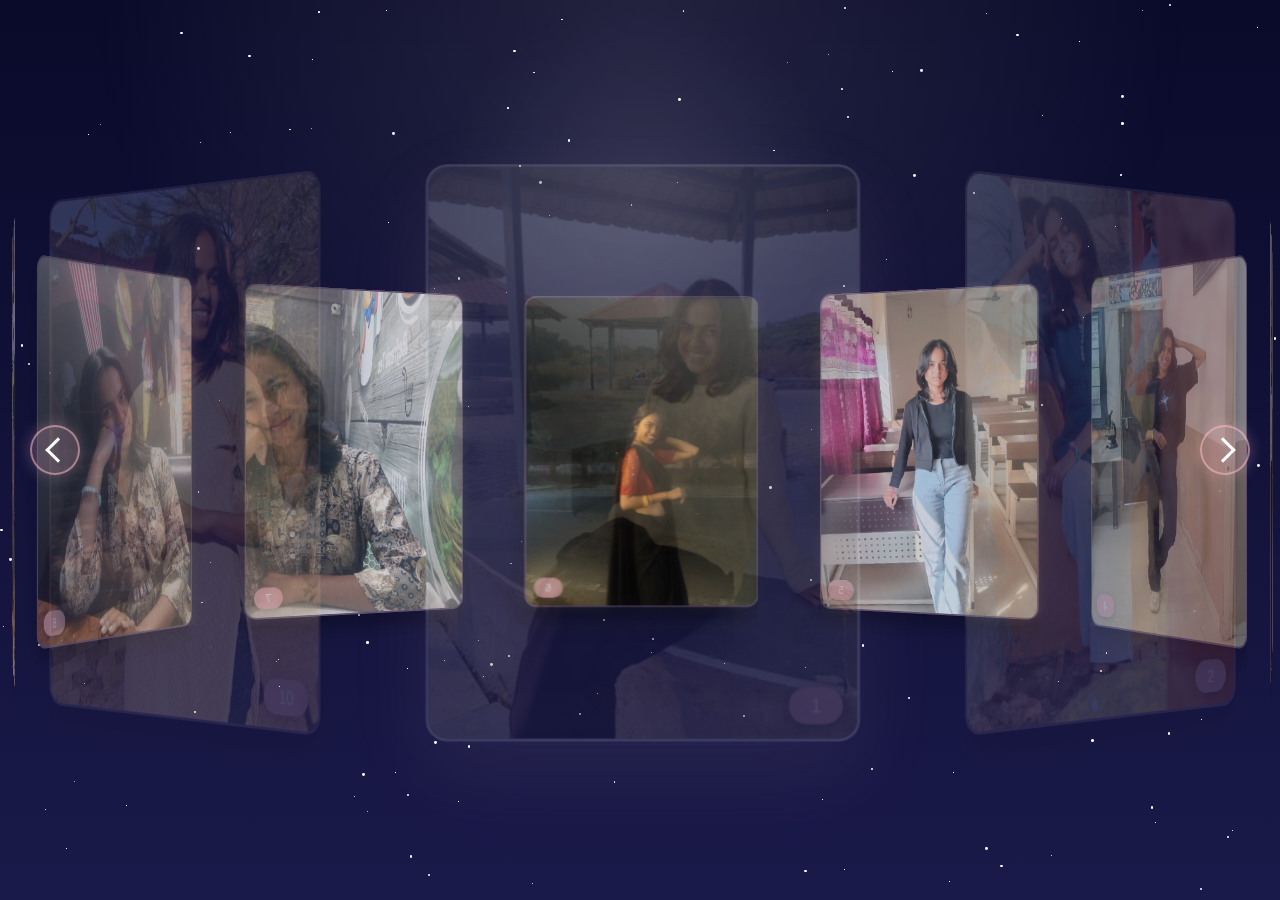
==== gallary.html @ 9e4a2fd0 "initial commit" ====
<!DOCTYPE html>
<html>
<head>
    <meta name="viewport" content="width=device-width, initial-scale=1.0">
    <style>
        /* Your existing CSS styles */
        body {
            margin: 0;
            padding: 0;
            min-height: 100vh;
            background: linear-gradient(to bottom, #0a0a2a, #1a1a4a);
            display: flex;
            justify-content: center;
            align-items: center;
            overflow: hidden;
            font-family: 'Arial', sans-serif;
        }

        .nav-button {
            position: fixed;
            top: 50%;
            transform: translateY(-50%);
            width: 50px;
            height: 50px;
            background: rgba(255, 192, 203, 0.2);
            border: 2px solid rgba(255, 192, 203, 0.5);
            border-radius: 50%;
            cursor: pointer;
            display: flex;
            align-items: center;
            justify-content: center;
            color: white;
            font-size: 24px;
            transition: all 0.3s ease;
            z-index: 1000;
            box-shadow: 0 0 15px rgba(255, 192, 203, 0.3);
        }

        .nav-button:hover {
            background: rgba(255, 192, 203, 0.4);
            box-shadow: 
                0 0 20px rgba(255, 192, 203, 0.5),
                0 0 40px rgba(255, 192, 203, 0.3);
        }

        .nav-button.prev {
            left: 30px;
        }

        .nav-button.next {
            right: 30px;
        }

        .nav-button::before {
            content: '';
            position: absolute;
            width: 15px;
            height: 15px;
            border-top: 3px solid white;
            border-right: 3px solid white;
            transition: all 0.3s ease;
        }

        .nav-button.prev::before {
            transform: rotate(-135deg);
            margin-left: 5px;
        }

        .nav-button.next::before {
            transform: rotate(45deg);
            margin-right: 5px;
        }

        .nav-button:active {
            transform: translateY(-50%) scale(0.95);
        }

        .nav-button.active {
            background: rgba(255, 192, 203, 0.6);
            box-shadow: 
                0 0 30px rgba(255, 192, 203, 0.7),
                0 0 50px rgba(255, 192, 203, 0.4);
        }

        .spotlight {
            position: fixed;
            top: 0;
            left: 50%;
            width: 400px;
            height: 400px;
            transform: translateX(-50%);
            background: radial-gradient(circle at center, rgba(255,255,255,0.1) 0%, transparent 70%);
            pointer-events: none;
            z-index: 2;
            animation: spotlightPulse 4s infinite;
        }

        @keyframes spotlightPulse {
            0%, 100% { opacity: 0.5; }
            50% { opacity: 0.8; }
        }

        .stars {
            position: fixed;
            top: 0;
            left: 0;
            width: 100%;
            height: 100%;
            pointer-events: none;
        }

        .star {
            position: absolute;
            background: white;
            border-radius: 50%;
            animation: twinkle 1.5s infinite ease-in-out;
        }

        @keyframes twinkle {
            0%, 100% { opacity: 0.3; transform: scale(1); }
            50% { opacity: 1; transform: scale(1.2); }
        }

        .gallery-container {
            position: fixed;
            top: 50%;
            left: 50%;
            transform: translate(-50%, -50%);
            width: 100vw;
            height: 100vh;
            display: flex;
            justify-content: center;
            align-items: center;
            perspective: 2000px;
        }

        .gallery {
            position: relative;
            width: 300px;
            height: 400px;
            transform-style: preserve-3d;
            transition: transform 0.5s ease-out;
        }

        .card {
            position: absolute;
            width: 300px;
            height: 400px;
            background: rgba(255, 255, 255, 0.1);
            border-radius: 15px;
            backdrop-filter: blur(5px);
            border: 2px solid rgba(255, 192, 203, 0.3);
            transition: all 0.6s cubic-bezier(0.4, 0.0, 0.2, 1);
            cursor: pointer;
            overflow: hidden;
            transform-origin: center center;
            box-shadow: 0 10px 30px rgba(0,0,0,0.5);
            opacity: 0; /* Initially hidden */
            transform: translate3d(0, 1000, -1000px); /* Initially wrapped/closed */
        }

        .card::before {
            content: '';
            position: absolute;
            top: 0;
            left: 0;
            right: 0;
            bottom: 0;
            background: linear-gradient(135deg, rgba(255,255,255,0.3) 0%, transparent 60%);
            z-index: 2;
            transition: opacity 0.3s;
        }

        .card::after {
            content: '';
            position: absolute;
            top: -100%;
            left: -100%;
            right: -100%;
            bottom: -100%;
            background: radial-gradient(circle at center, rgba(255,255,255,0.8) 0%, transparent 50%);
            opacity: 0;
            transition: opacity 0.3s;
            pointer-events: none;
        }

        .card.active {
            transform: scale(1.2) translateZ(200px);
            box-shadow: 0 20px 60px rgba(255, 192, 203, 0.4);
            border: 2px solid rgba(255, 255, 255, 0.8);
        }

        .card.active::after {
            opacity: 0.1;
        }

        .card img {
            width: 100%;
            height: 100%;
            object-fit: cover;
            transform: scale(1.1);
            transition: transform 0.5s;
        }

        .card:hover img {
            transform: scale(1.2);
        }

        .number {
            position: absolute;
            bottom: 10px;
            right: 10px;
            background: rgba(255, 192, 203, 0.7);
            color: white;
            padding: 5px 15px;
            border-radius: 15px;
            font-size: 14px;
            z-index: 3;
            box-shadow: 0 2px 10px rgba(0,0,0,0.3);
            backdrop-filter: blur(5px);
        }

        .ambient-light {
            position: fixed;
            pointer-events: none;
            width: 100%;
            height: 100%;
            background: radial-gradient(
                circle at 50% 0%,
                rgba(255,255,255,0.1) 0%,
                transparent 50%
            );
            z-index: 1;
        }

        /* Responsive Styles */
        @media (max-width: 768px) {
            .gallery, .card {
                width: 240px;
                height: 320px;
            }

            .nav-button {
                width: 40px;
                height: 40px;
                font-size: 20px;
            }

            .nav-button.prev {
                left: 10px;
            }

            .nav-button.next {
                right: 10px;
            }

            .nav-button::before {
                width: 12px;
                height: 12px;
            }

            .spotlight {
                width: 300px;
                height: 300px;
            }

            .number {
                font-size: 12px;
                padding: 4px 12px;
            }
        }

        @media (max-width: 480px) {
            .gallery, .card {
                width: 180px;
                height: 240px;
            }

            .nav-button {
                width: 30px;
                height: 30px;
                font-size: 16px;
            }

            .nav-button::before {
                width: 10px;
                height: 10px;
            }

            .spotlight {
                width: 200px;
                height: 200px;
            }

            .number {
                font-size: 10px;
                padding: 3px 10px;
            }
        }
    </style>
</head>
<body>
    <div class="ambient-light"></div>
    <div class="spotlight"></div>
    <div class="stars"></div>
    <audio id="audio" src="sfx/Khudaya Khair Billu Barber 320 Kbps (mp3cut.net).mp3"></audio>
    <button class="nav-button prev" aria-label="Previous"></button>
    <button class="nav-button next" aria-label="Next"></button>
    <div class="gallery-container">
        <div class="gallery"></div>
    </div>

    <script>
        function createStars() {
            const starsContainer = document.querySelector('.stars');
            for (let i = 0; i < 200; i++) {
                const star = document.createElement('div');
                star.className = 'star';
                star.style.width = Math.random() * 3 + 'px';
                star.style.height = star.style.width;
                star.style.left = Math.random() * 100 + '%';
                star.style.top = Math.random() * 100 + '%';
                star.style.animationDelay = Math.random() * 2 + 's';
                starsContainer.appendChild(star);
            }
        }

        function createGallery() {
            const gallery = document.querySelector('.gallery');
            const totalCards = 10;
            const radius = window.innerWidth < 768 ? 400 : 600;
            let currentAngle = 0;
            let isDragging = false;
            let startX = 0;
            let currentX = 0;
            let autoRotateInterval;

            const prevButton = document.querySelector('.nav-button.prev');
            const nextButton = document.querySelector('.nav-button.next');

            // Array of image URLs
            const imageUrls = [
                'pc1.jpeg',
                'pc2.jpeg',
                'pc3.jpeg',
                'pc4.jpeg',
                'pc5.jpeg',
                'pc6.jpeg',
                'pc7.jpeg',
                'pc8.jpeg',
                'pc9.jpeg',
                'pc10.jpeg'
                
            ];

            // Create cards
            for (let i = 0; i < totalCards; i++) {
                const card = document.createElement('div');
                card.className = 'card';
                card.innerHTML = `
                    <img src="${imageUrls[i]}" alt="photo ${i + 1}">
                    <div class="number">${i + 1}</div>
                `;
                gallery.appendChild(card);
            }

            // Function to open the cards gradually
            function openCards() {
                const cards = document.querySelectorAll('.card');
                cards.forEach((card, index) => {
                    setTimeout(() => {
                        card.style.opacity = 1;
                        card.style.transform = `translate3d(0, 0, 0)`;
                    }, index * 200); // Delay each card by 200ms
                });

                // Start auto-rotate after all cards are open
                setTimeout(() => {
                    startAutoRotate();
                }, totalCards * 200 + 1000); // Wait for all cards to open + 1 second
            }

            // Auto-rotate function
            function startAutoRotate() {
                autoRotateInterval = setInterval(() => {
                    currentAngle += 1; // Rotate by 0.5 degree per interval (slower rotation)
                    updateCards();
                }, 60); // Adjust the interval for faster/slower rotation
            }

            // Stop auto-rotate on user interaction
            function stopAutoRotate() {
                clearInterval(autoRotateInterval);
            }

            // Start opening the cards after a short delay
            setTimeout(() => {
                openCards();
            }, 1000); // Start opening cards after 1 second

            // Navigation button click handlers
            prevButton.addEventListener('click', () => {
                stopAutoRotate();
                rotateGallery(1);
            });
            nextButton.addEventListener('click', () => {
                stopAutoRotate();
                rotateGallery(-1);
            });

            function rotateGallery(direction) {
                currentAngle += direction * 36; // 360 / 10 cards = 36 degrees per card
                updateCards();
            }

            function updateCards() {
                const cards = document.querySelectorAll('.card');
                cards.forEach((card, index) => {
                    const angle = (currentAngle + (index * (360 / totalCards))) * (Math.PI / 180);
                    const x = Math.sin(angle) * radius;
                    const z = Math.cos(angle) * radius;
                    const rotateY = angle * (180 / Math.PI);

                    card.style.transform = `translate3d(${x}px, 0, ${z}px) rotateY(${rotateY}deg)`;

                    const normalizedAngle = ((currentAngle + (index * (360 / totalCards))) % 360 + 360) % 360;
                    if (normalizedAngle > 350 || normalizedAngle < 10) {
                        card.classList.add('active');
                    } else {
                        card.classList.remove('active');
                    }

                    const opacity = Math.max(0.2, 1 - Math.abs(normalizedAngle - 180) / 180);
                    card.style.opacity = opacity;
                });
            }

            // Mouse and touch event handlers
            gallery.addEventListener('mousedown', (e) => {
                isDragging = true;
                startX = e.clientX;
                currentX = currentAngle;
                gallery.style.cursor = 'grabbing';
                stopAutoRotate();
            });

            window.addEventListener('mousemove', (e) => {
                if (!isDragging) return;
                const diff = (e.clientX - startX) * 0.5;
                currentAngle = currentX + diff;
                updateCards();

                // Light up the appropriate button based on drag direction
                const dragDirection = e.movementX;
                prevButton.classList.toggle('active', dragDirection < 0);
                nextButton.classList.toggle('active', dragDirection > 0);
            });

            window.addEventListener('mouseup', () => {
                isDragging = false;
                gallery.style.cursor = 'grab';
                prevButton.classList.remove('active');
                nextButton.classList.remove('active');
                setTimeout(startAutoRotate, 2000); // Restart auto-rotate after 2 seconds
            });

            // Touch events
            gallery.addEventListener('touchstart', (e) => {
                isDragging = true;
                startX = e.touches[0].clientX;
                currentX = currentAngle;
                stopAutoRotate();
                e.preventDefault();
            });

            window.addEventListener('touchmove', (e) => {
                if (!isDragging) return;
                const diff = (e.touches[0].clientX - startX) * 0.5;
                currentAngle = currentX + diff;
                updateCards();

                // Light up the appropriate button based on touch direction
                const touchDirection = e.touches[0].clientX - startX;
                prevButton.classList.toggle('active', touchDirection < 0);
                nextButton.classList.toggle('active', touchDirection > 0);

                e.preventDefault();
            }, { passive: false });

            window.addEventListener('touchend', () => {
                isDragging = false;
                prevButton.classList.remove('active');
                nextButton.classList.remove('active');
                setTimeout(startAutoRotate, 2000); // Restart auto-rotate after 2 seconds
            });

            // Mouse wheel handler
            window.addEventListener('wheel', (e) => {
                stopAutoRotate();
                const delta = e.deltaX * 0.1 || e.deltaY * 0.1;
                currentAngle += delta;
                updateCards();

                // Light up the appropriate button based on wheel direction
                prevButton.classList.toggle('active', delta > 0);
                nextButton.classList.toggle('active', delta < 0);

                // Restart auto-rotate after a delay
                setTimeout(startAutoRotate, 2000); // Restart after 2 seconds
            });

            // Initial update
            updateCards();
        }

        // Initialize
        createStars();
        createGallery();

        // Reset audio to the beginning and play
        const audioSong = document.getElementById('audio');
        audioSong.currentTime = 0; // Reset audio to the beginning
        audioSong.play();
    </script>
</body>
</html>
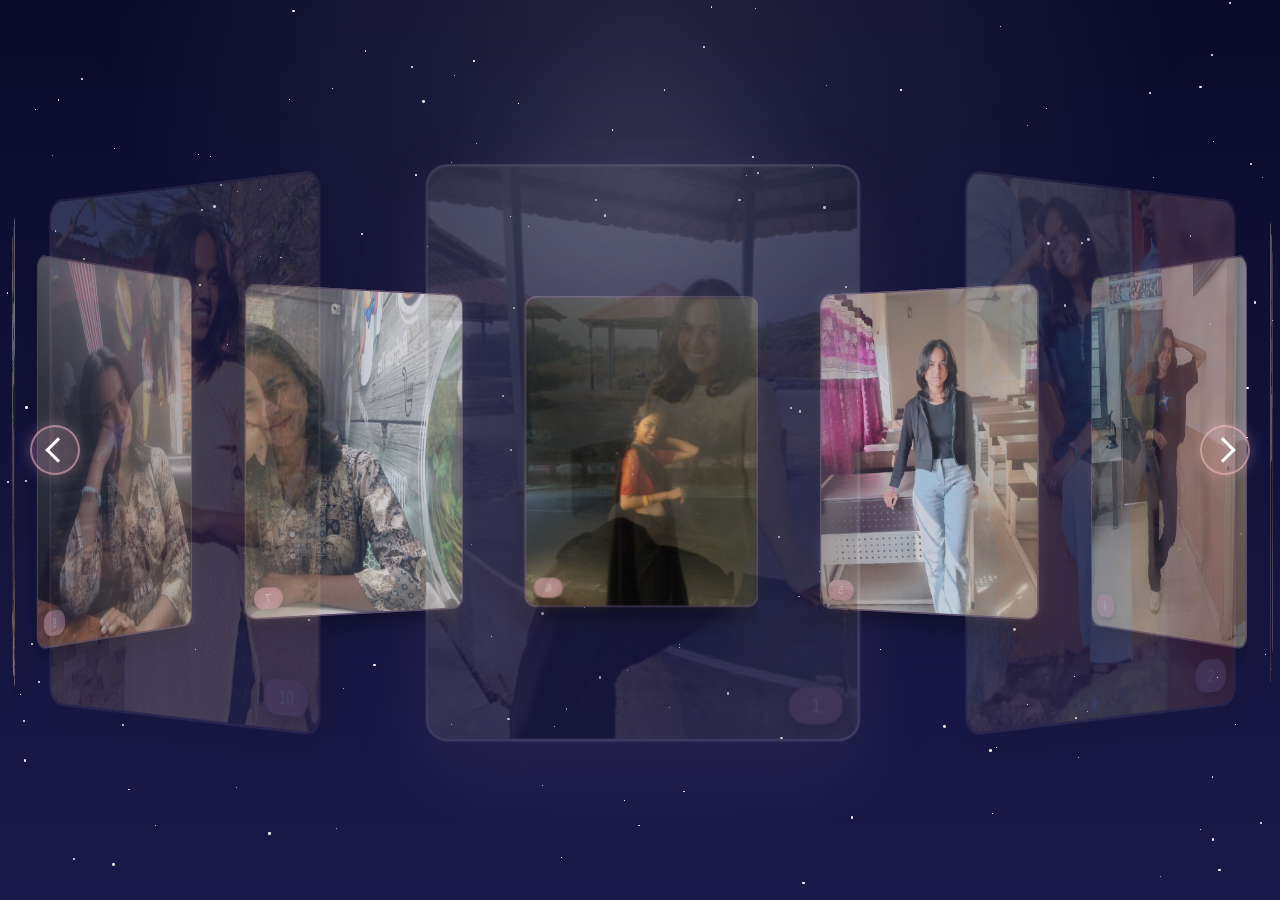
==== commit 5bc4ae7f: "Commit minor" ====
--- a/gallary.html
+++ b/gallary.html
@@ -385,7 +385,7 @@
                 autoRotateInterval = setInterval(() => {
                     currentAngle += 1; // Rotate by 0.5 degree per interval (slower rotation)
                     updateCards();
-                }, 60); // Adjust the interval for faster/slower rotation
+                }, 60); 
             }
 
             // Stop auto-rotate on user interaction
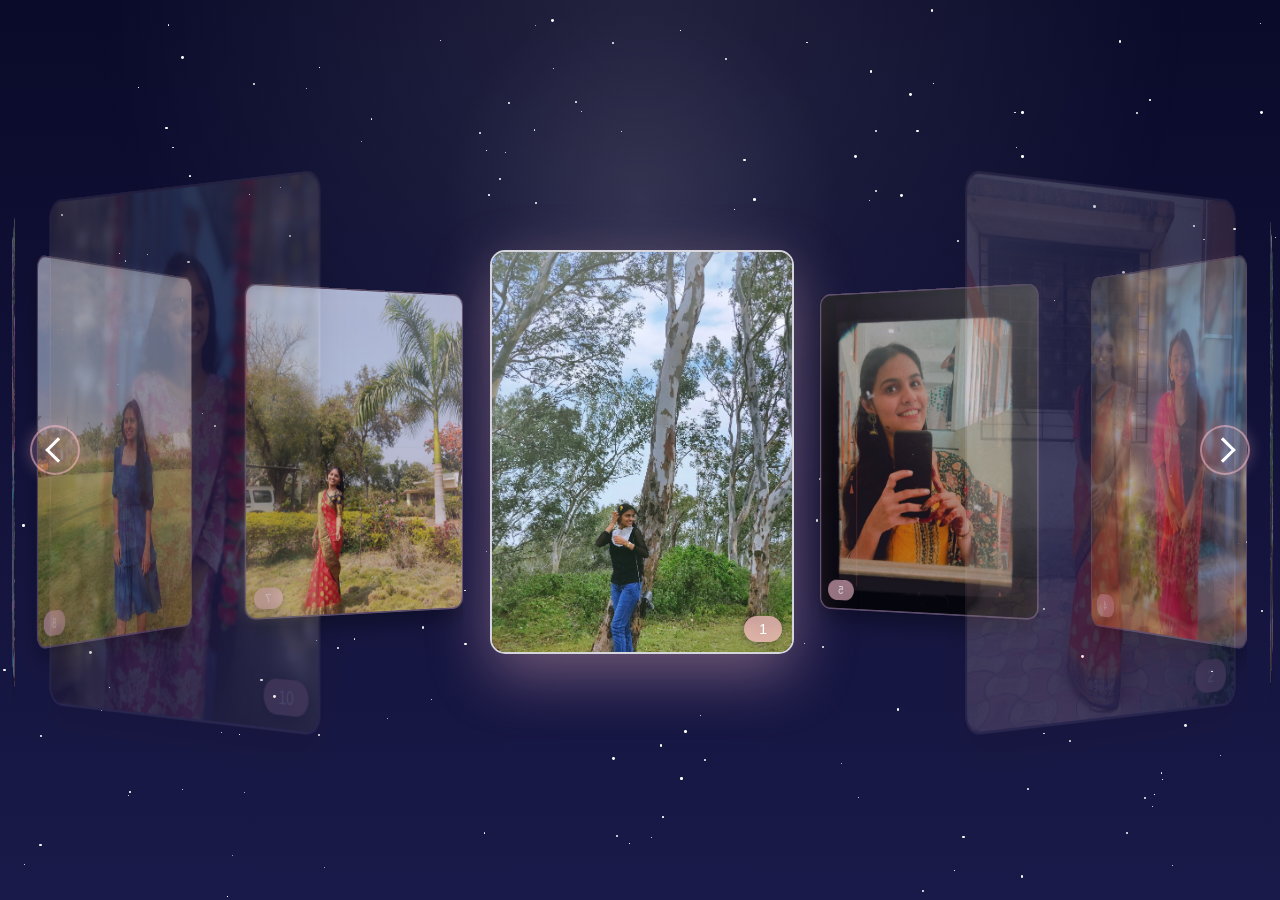
==== commit 4d35c7fe: "add" ====
--- a/gallary.html
+++ b/gallary.html
@@ -385,7 +385,7 @@
                 autoRotateInterval = setInterval(() => {
                     currentAngle += 1; // Rotate by 0.5 degree per interval (slower rotation)
                     updateCards();
-                }, 60); 
+                }, 60); // Adjust the interval for faster/slower rotation
             }
 
             // Stop auto-rotate on user interaction
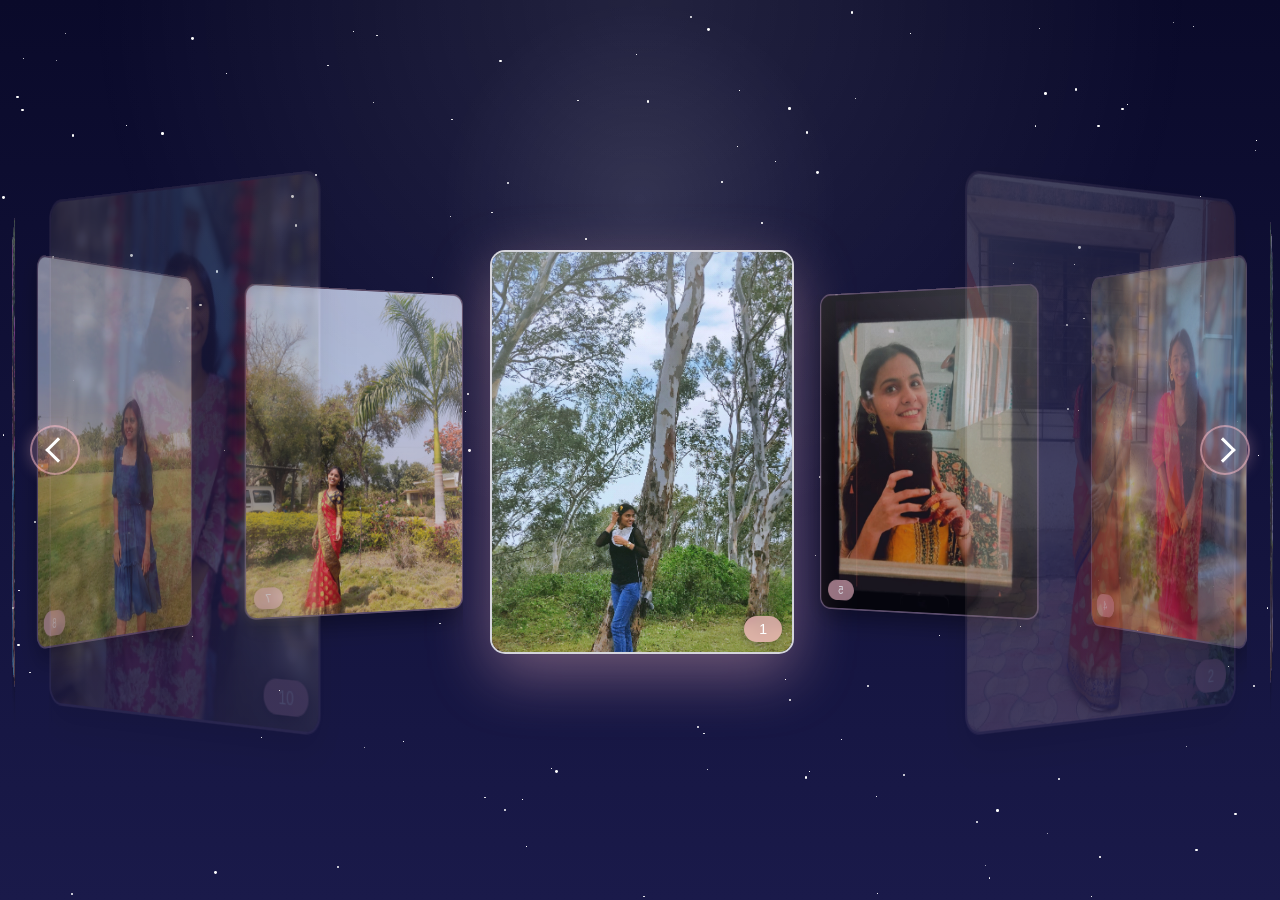
==== commit 02f45f3d: "minor added" ====
--- a/gallary.html
+++ b/gallary.html
@@ -513,7 +513,7 @@
             updateCards();
         }
 
-        // Initialize
+        // Initialize function
         createStars();
         createGallery();
 
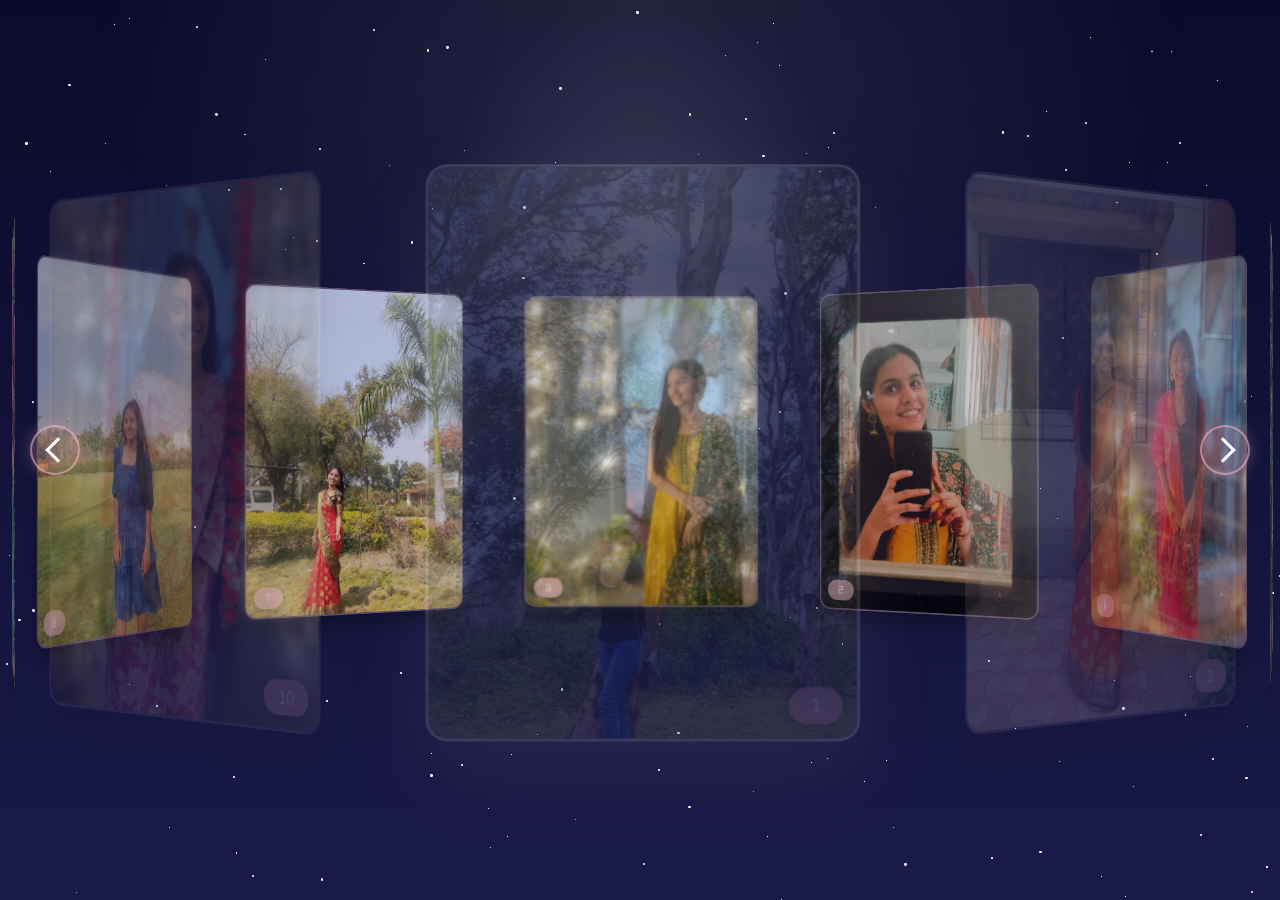
==== commit 602c09b3: "init commit" ====
--- a/gallary.html
+++ b/gallary.html
@@ -513,7 +513,7 @@
             updateCards();
         }
 
-        // Initialize function
+        // Initialize
         createStars();
         createGallery();
 
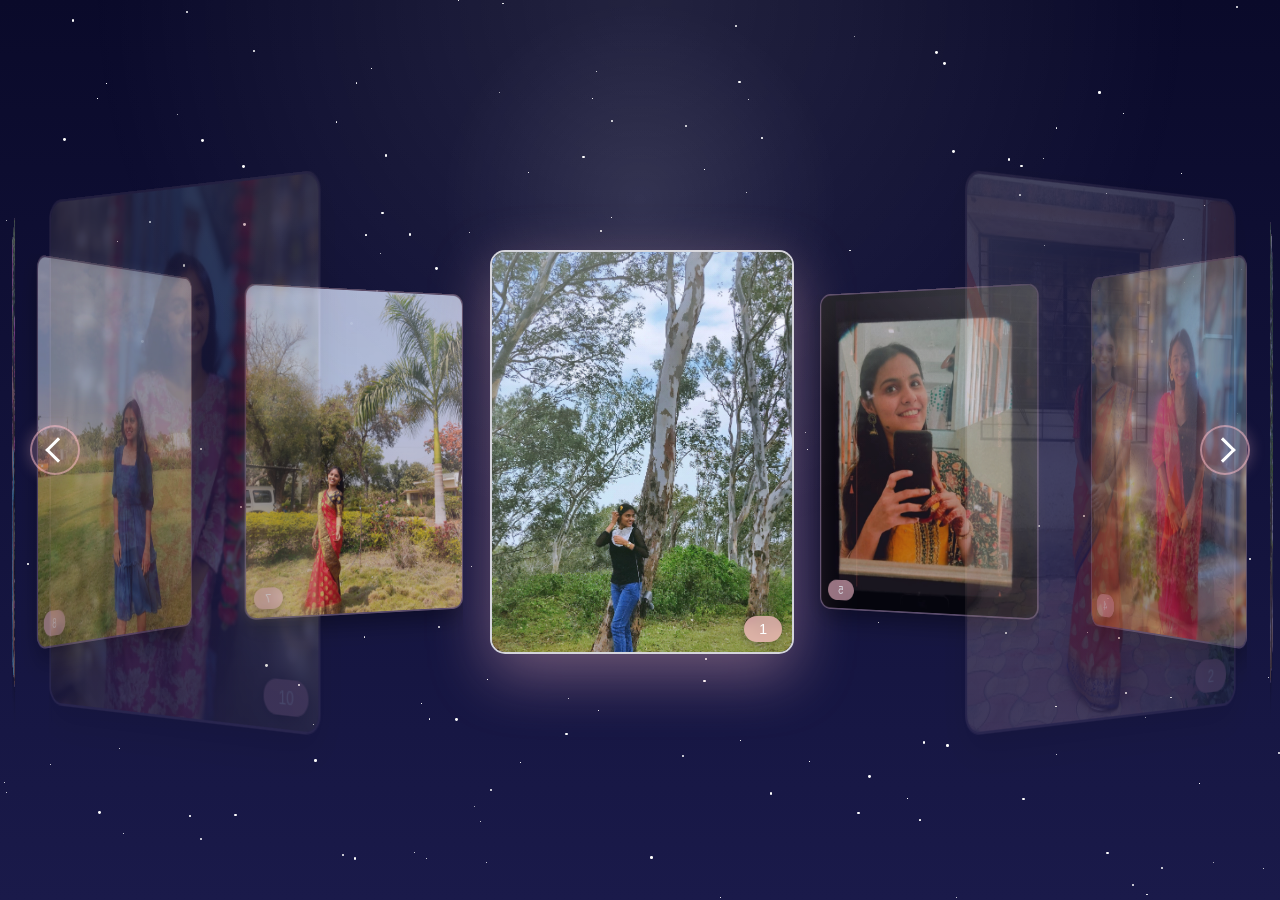
==== commit 4897b047: "add new" ====
--- a/gallary.html
+++ b/gallary.html
@@ -388,7 +388,7 @@
                 }, 60); // Adjust the interval for faster/slower rotation
             }
 
-            // Stop auto-rotate on user interaction
+            // Stop auto-rotate on user interaction // 
             function stopAutoRotate() {
                 clearInterval(autoRotateInterval);
             }
